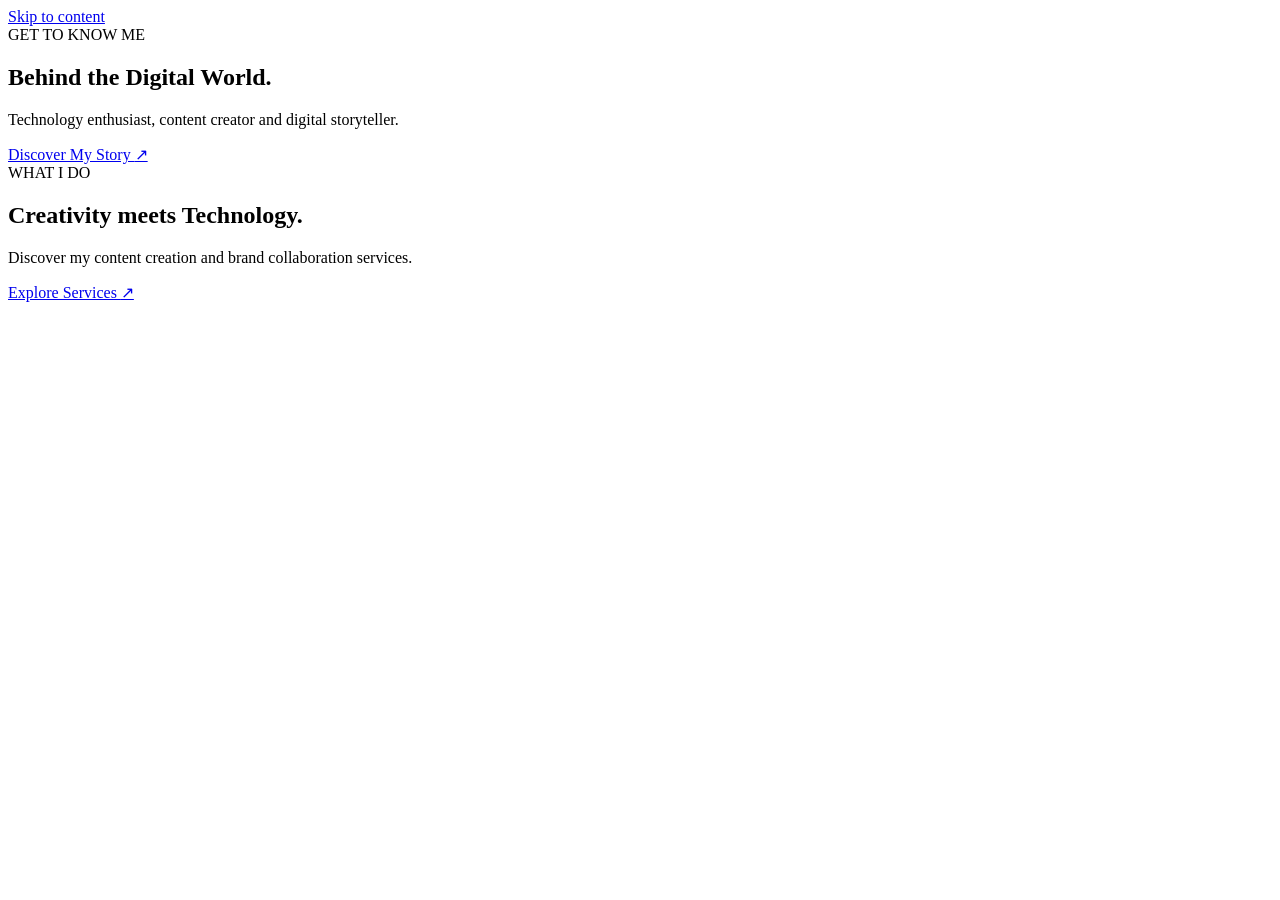
==== html/index.html @ 84056e2f "Create html/index.html" ====
<!DOCTYPE html>
<html lang="en">
<head>
    <meta charset="UTF-8">
    <meta name="viewport" content="width=device-width, initial-scale=1.0">

    <meta name="theme-color" content="#080A0B">
    <meta name="author" content="Abhinand A.S.">

    <meta name="description"
        content="Abhinand A.S. — Technology Content Creator and UGC Creator. Explore technology, gadgets, creative projects and collaborations.">

    <meta property="og:title"
        content="Abhinand A.S. | MAGISTO TECHY">
    <meta property="og:description"
        content="Technology. Creativity. Innovation.">
    <meta property="og:type" content="website">

    <title>MAGISTO TECHY | Abhinand A.S.</title>

    <!-- Typography -->
    <link rel="preconnect" href="https://fonts.googleapis.com">
    <link rel="preconnect" href="https://fonts.gstatic.com" crossorigin>

    <link href="https://fonts.googleapis.com/css2?family=DM+Sans:wght@400;500;600;700;800&family=Space+Grotesk:wght@400;500;600;700&display=swap"
        rel="stylesheet">

    <!-- Main Stylesheet -->
    <link rel="stylesheet" href="css/style.css">

    <!-- Main Application -->
    <script type="module" src="js/main.js"></script>
</head>

<body>

    <!-- Accessibility: Skip Navigation -->
    <a class="skip-link" href="#main-content">
        Skip to content
    </a>

    <!-- Navigation Component -->
    <div data-component="navbar"></div>

    <!-- Main Homepage -->
    <main id="main-content">

        <!-- Hero Component -->
        <div data-component="hero"></div>

        <!-- Statistics Component -->
        <div data-component="statistics"></div>

        <!-- About Preview -->
        <section class="section section-about" id="about-preview">
            <div class="container">
                <div class="section-heading">
                    <span class="eyebrow">GET TO KNOW ME</span>

                    <h2>
                        Behind the
                        <span class="text-accent">Digital World.</span>
                    </h2>

                    <p>
                        Technology enthusiast, content creator
                        and digital storyteller.
                    </p>
                </div>

                <a class="text-link" href="pages/about.html">
                    Discover My Story
                    <span aria-hidden="true">↗</span>
                </a>
            </div>
        </section>

        <!-- Skills Component -->
        <div data-component="skills"></div>

        <!-- Projects Component -->
        <div data-component="project-cards"></div>

        <!-- Services Preview -->
        <section class="section" id="services-preview">
            <div class="container">
                <div class="section-heading">
                    <span class="eyebrow">WHAT I DO</span>

                    <h2>
                        Creativity meets
                        <span class="text-accent">Technology.</span>
                    </h2>

                    <p>
                        Discover my content creation and
                        brand collaboration services.
                    </p>
                </div>

                <a class="text-link" href="pages/services.html">
                    Explore Services
                    <span aria-hidden="true">↗</span>
                </a>
            </div>
        </section>

        <!-- Contact Component -->
        <div data-component="contact-section"></div>

    </main>

    <!-- Footer Component -->
    <div data-component="footer"></div>

</body>
</html>
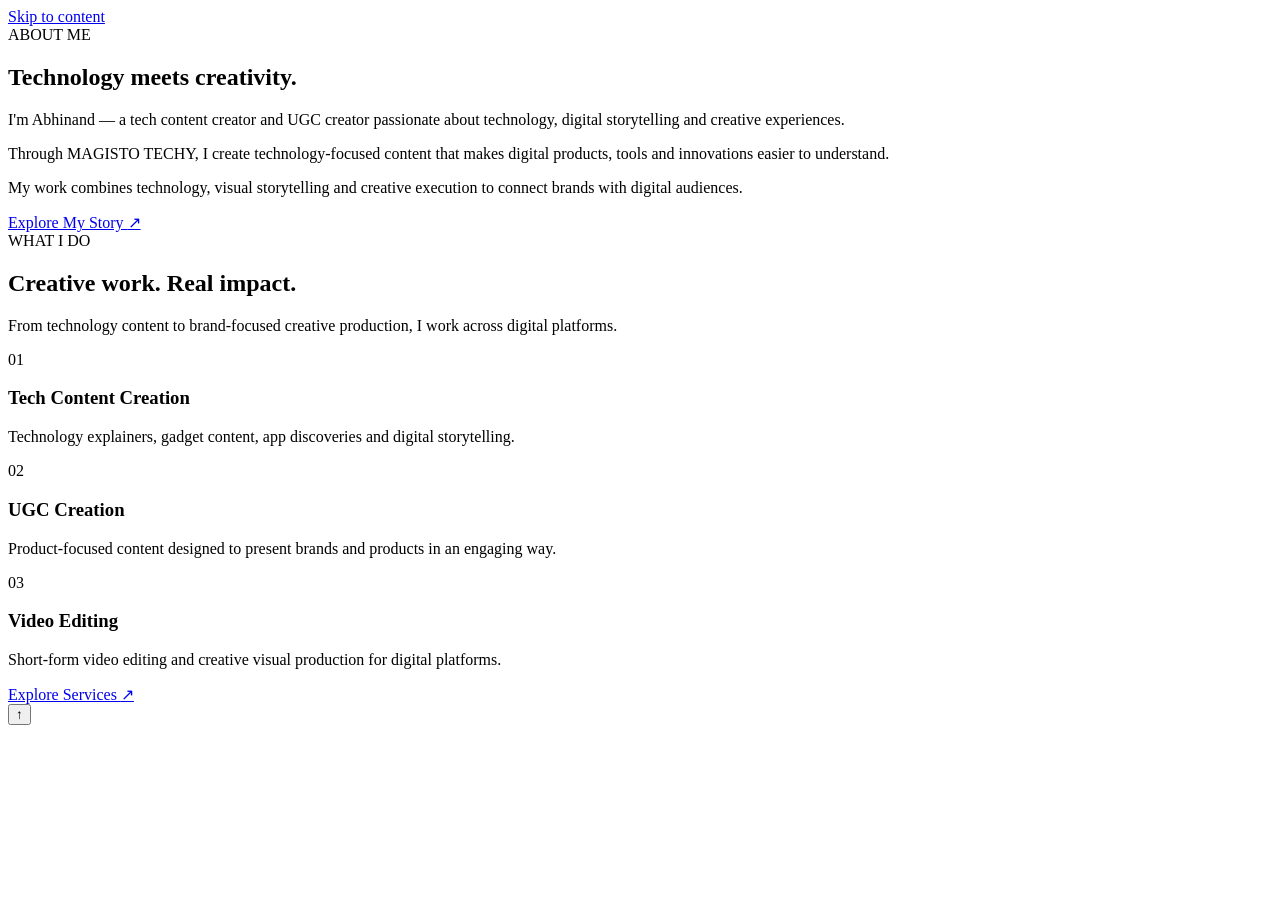
==== commit ff70f45e: "Update index.html" ====
--- a/html/index.html
+++ b/html/index.html
@@ -1,3 +1,10 @@
+
+<!--
+  FILE: index.html
+  PROJECT: PORTFOLIO-M V2.0
+  BRAND: MAGISTO TECHY
+  LOCATION: Portfolio-M/index.html
+-->
 
 <!DOCTYPE html>
 <html lang="en">
@@ -5,45 +12,36 @@
     <meta charset="UTF-8">
     <meta name="viewport" content="width=device-width, initial-scale=1.0">
 
+    <meta name="author" content="Abhinand A.S.">
+    <meta name="description" content="Explore the portfolio of Abhinand A.S. — Tech Content Creator, UGC Creator and Digital Creative from Kerala, India.">
     <meta name="theme-color" content="#080A0B">
-    <meta name="author" content="Abhinand A.S.">
 
-    <meta name="description"
-        content="Abhinand A.S. — Technology Content Creator and UGC Creator. Explore technology, gadgets, creative projects and collaborations.">
-
-    <meta property="og:title"
-        content="Abhinand A.S. | MAGISTO TECHY">
-    <meta property="og:description"
-        content="Technology. Creativity. Innovation.">
+    <meta property="og:title" content="MAGISTO TECHY | Personal Portfolio">
+    <meta property="og:description" content="Technology, creativity and digital experiences by Abhinand A.S.">
     <meta property="og:type" content="website">
 
     <title>MAGISTO TECHY | Abhinand A.S.</title>
 
-    <!-- Typography -->
+    <!-- Google Fonts -->
     <link rel="preconnect" href="https://fonts.googleapis.com">
     <link rel="preconnect" href="https://fonts.gstatic.com" crossorigin>
 
-    <link href="https://fonts.googleapis.com/css2?family=DM+Sans:wght@400;500;600;700;800&family=Space+Grotesk:wght@400;500;600;700&display=swap"
-        rel="stylesheet">
+    <link href="https://fonts.googleapis.com/css2?family=DM+Sans:wght@400;500;600;700&family=Space+Grotesk:wght@400;500;600;700&display=swap" rel="stylesheet">
 
     <!-- Main Stylesheet -->
     <link rel="stylesheet" href="css/style.css">
-
-    <!-- Main Application -->
-    <script type="module" src="js/main.js"></script>
 </head>
 
-<body>
+<body data-root="./">
 
     <!-- Accessibility: Skip Navigation -->
-    <a class="skip-link" href="#main-content">
+    <a href="#main-content" class="skip-link">
         Skip to content
     </a>
 
     <!-- Navigation Component -->
     <div data-component="navbar"></div>
 
-    <!-- Main Homepage -->
     <main id="main-content">
 
         <!-- Hero Component -->
@@ -53,26 +51,41 @@
         <div data-component="statistics"></div>
 
         <!-- About Preview -->
-        <section class="section section-about" id="about-preview">
+        <section class="section about-preview" id="about">
             <div class="container">
-                <div class="section-heading">
-                    <span class="eyebrow">GET TO KNOW ME</span>
-
+                <div class="section-heading reveal">
+                    <span class="eyebrow">ABOUT ME</span>
                     <h2>
-                        Behind the
-                        <span class="text-accent">Digital World.</span>
+                        Technology meets
+                        <span class="text-gradient">creativity.</span>
                     </h2>
-
                     <p>
-                        Technology enthusiast, content creator
-                        and digital storyteller.
+                        I'm Abhinand — a tech content creator and UGC creator
+                        passionate about technology, digital storytelling
+                        and creative experiences.
                     </p>
                 </div>
 
-                <a class="text-link" href="pages/about.html">
-                    Discover My Story
-                    <span aria-hidden="true">↗</span>
-                </a>
+                <div class="about-preview-content reveal">
+                    <div class="about-preview-text">
+                        <p>
+                            Through MAGISTO TECHY, I create technology-focused
+                            content that makes digital products, tools and
+                            innovations easier to understand.
+                        </p>
+
+                        <p>
+                            My work combines technology, visual storytelling
+                            and creative execution to connect brands with
+                            digital audiences.
+                        </p>
+
+                        <a href="pages/about.html" class="btn btn-outline">
+                            Explore My Story
+                            <span aria-hidden="true">↗</span>
+                        </a>
+                    </div>
+                </div>
             </div>
         </section>
 
@@ -83,26 +96,57 @@
         <div data-component="project-cards"></div>
 
         <!-- Services Preview -->
-        <section class="section" id="services-preview">
+        <section class="section services-preview" id="services">
             <div class="container">
-                <div class="section-heading">
+                <div class="section-heading reveal">
                     <span class="eyebrow">WHAT I DO</span>
-
                     <h2>
-                        Creativity meets
-                        <span class="text-accent">Technology.</span>
+                        Creative work.
+                        <span class="text-gradient">Real impact.</span>
                     </h2>
-
                     <p>
-                        Discover my content creation and
-                        brand collaboration services.
+                        From technology content to brand-focused creative
+                        production, I work across digital platforms.
                     </p>
                 </div>
 
-                <a class="text-link" href="pages/services.html">
-                    Explore Services
-                    <span aria-hidden="true">↗</span>
-                </a>
+                <div class="services-preview-grid">
+
+                    <article class="service-card reveal">
+                        <span class="service-number">01</span>
+                        <h3>Tech Content Creation</h3>
+                        <p>
+                            Technology explainers, gadget content,
+                            app discoveries and digital storytelling.
+                        </p>
+                    </article>
+
+                    <article class="service-card reveal">
+                        <span class="service-number">02</span>
+                        <h3>UGC Creation</h3>
+                        <p>
+                            Product-focused content designed to present
+                            brands and products in an engaging way.
+                        </p>
+                    </article>
+
+                    <article class="service-card reveal">
+                        <span class="service-number">03</span>
+                        <h3>Video Editing</h3>
+                        <p>
+                            Short-form video editing and creative
+                            visual production for digital platforms.
+                        </p>
+                    </article>
+
+                </div>
+
+                <div class="section-action reveal">
+                    <a href="pages/services.html" class="btn btn-outline">
+                        Explore Services
+                        <span aria-hidden="true">↗</span>
+                    </a>
+                </div>
             </div>
         </section>
 
@@ -114,5 +158,30 @@
     <!-- Footer Component -->
     <div data-component="footer"></div>
 
+    <!-- Back To Top -->
+    <button
+        class="back-to-top"
+        type="button"
+        data-back-to-top
+        aria-label="Back to top"
+    >
+        ↑
+    </button>
+
+    <!-- JavaScript: Load Components First -->
+    <script src="js/component-loader.js" defer></script>
+
+    <!-- JavaScript: Navigation -->
+    <script src="js/navigation.js" defer></script>
+
+    <!-- JavaScript: Animations -->
+    <script src="js/animations.js" defer></script>
+
+    <!-- JavaScript: Interactions -->
+    <script src="js/interactions.js" defer></script>
+
+    <!-- JavaScript: Main Initialization -->
+    <script src="js/main.js" defer></script>
+
 </body>
 </html>
